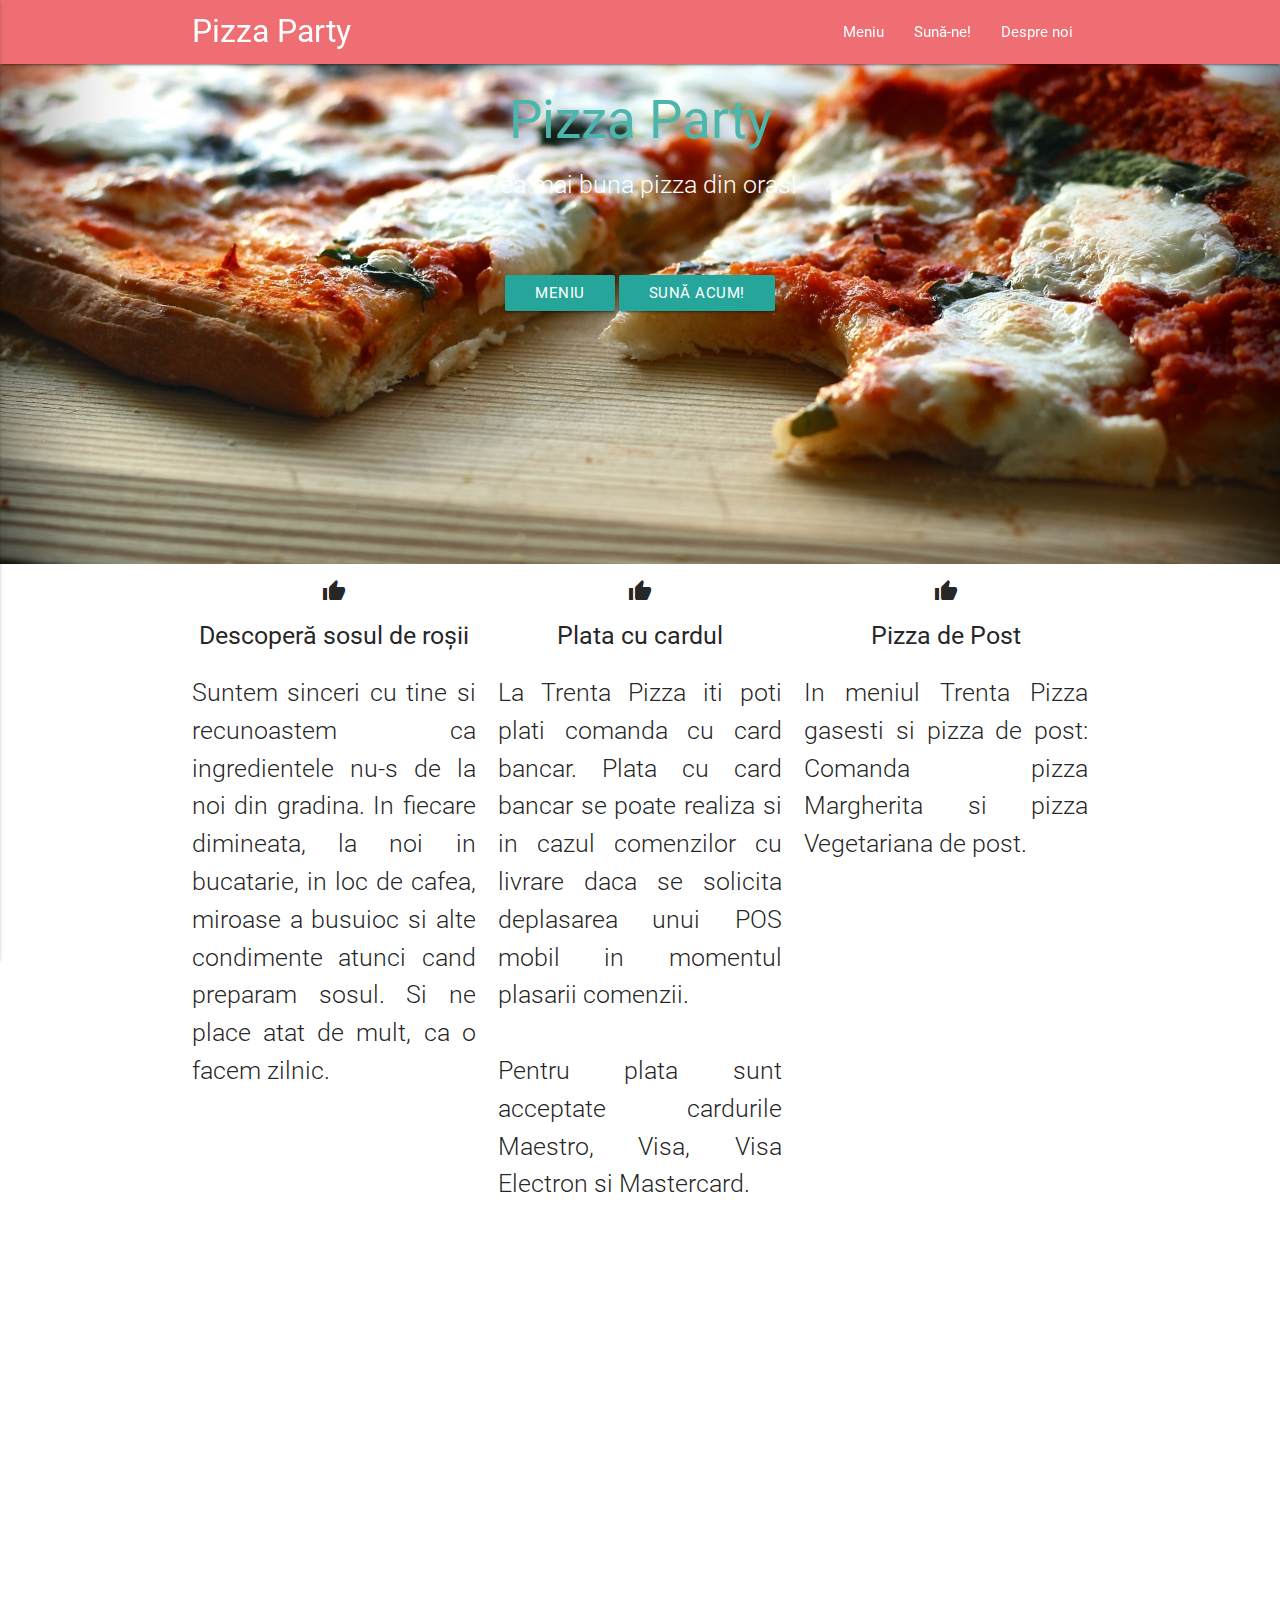
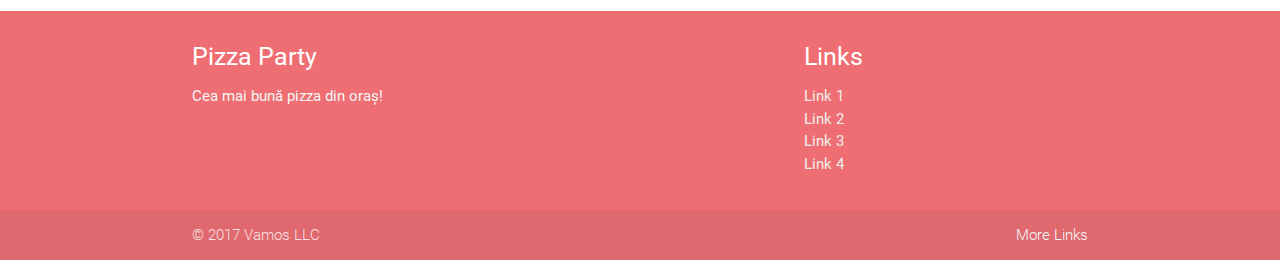
==== index.html @ caef9239 "Add files via upload" ====
<!DOCTYPE html>
<html>

<head>
    <meta charset="utf-8">
    <link href="http://fonts.googleapis.com/icon?family=Material+Icons" rel="stylesheet">
    <link rel="stylesheet" href="css/materialize.min.css">
    <link rel="stylesheet" href="css/master.css">
    <meta name="viewport" content="width=device-width, initial-scale=1.0" />
    <title>Pizza Party</title>
</head>

<body>
    <div class="navbar-fixed" id="daniel">
        <div class="nav-wrapper">
            <nav class="">
                <div class="container">
                    <a href="#!" class="brand-logo">Pizza Party</a>
                    <a href="#" data-activates="mobile-demo" class="button-collapse"><i class="material-icons">menu</i></a>
                    <ul class="right hide-on-med-and-down">
                        <li><a href="sass.html">Meniu</a></li>
                        <li><a href="badges.html">Sună-ne!</a></li>
                        <li><a href="mobile.html">Despre noi</a></li>
                    </ul>
                </div>
                <ul class="side-nav" id="mobile-demo">
                  <br><br>
                  <li><a href="sass.html">Meniu</a></li>
                  <li><a href="badges.html">Sună-ne!</a></li>
                  <li><a href="mobile.html">Despre noi</a></li>
                </ul>
        </div>
        </nav>
    </div>


  <!-- <div class="parallax-container">
    <div class="parallax"><img src="images/parallax1.jpg"></div>
  </div>
  <div class="section white">
    <div class="row container">
      <h2 class="header">Parallax</h2>
      <p class="grey-text text-darken-3 lighten-3">Parallax is an effect where the background content or image in this case, is moved at a different speed than the foreground content while scrolling.</p>
    </div>
  </div>
  <div class="parallax-container">
    <div class="parallax"><img src="images/parallax2.jpg"></div>
  </div> -->

<div class="parallax-container white-text" id="frontImage">
<div class="center">
  <h2 class="header center teal-text text-lighten-2">Pizza Party</h2>
  <h5 class="header col s12 light">Cea mai buna pizza din oras!</h5>

  <br><br><br>
<button type="button" name="button" class="btn">Meniu</button>
<button type="button" name="button" class="btn">Sună acum!</button>

</div>
</div>


    <!-- div cu avantaje -->
    <!-- pizza de post
    plata cu cardul
    sosul de rosii -->
    <!-- div cu unde ne gasesti -->

    <!-- orarul -->
    <div class="container">
        <div class="section">
            <div class="row">
                <div class="col s12 m4">
                    <div class="center">
                        <i class="material-icons">thumb_up</i>
                    </div>
                    <h5 class="center">Descoperă sosul de roșii</h5>
                    <p class="flow-text light">Suntem sinceri cu tine si recunoastem ca ingredientele nu-s de la noi din gradina. In fiecare dimineata, la noi in bucatarie, in loc de cafea, miroase a busuioc si alte condimente atunci cand preparam sosul. Si ne place atat de mult, ca o facem zilnic.</p>
                </div>
                <div class="col s12 m4">
                    <div class="center">
                        <i class="material-icons">thumb_up</i>
                    </div>
                    <h5 class="center">Plata cu cardul</h5>
                    <p class="flow-text light">La Trenta Pizza iti poti plati comanda cu card bancar. Plata cu card bancar se poate realiza si in cazul comenzilor cu livrare daca se solicita deplasarea unui POS mobil in momentul plasarii comenzii.
                        <br>
                        <br>Pentru plata sunt acceptate cardurile Maestro, Visa, Visa Electron si Mastercard. </p>
                </div>
                <div class="col s12 m4">
                    <div class="center">
                        <i class="material-icons">thumb_up</i>
                    </div>
                    <h5 class="center">Pizza de Post </h5>
                    <p class="flow-text light">In meniul Trenta Pizza gasesti si pizza de post: Comanda pizza Margherita si pizza Vegetariana de post. </p>
                </div>

            </div>
        </div>
        <div class="center">
            <div class="row">
                <div class="col s12 m6">
                    <div class="google-maps">
                        <iframe src="https://www.google.com/maps/embed?pb=!1m14!1m8!1m3!1d11072.360357608562!2d23.5609183!3d46.0692448!3m2!1i1024!2i768!4f13.1!3m3!1m2!1s0x0%3A0xd71dfb089d859bc3!2sPizza+Party!5e0!3m2!1sen!2sro!4v1497768733382" width="600" height="450" frameborder="0" style="border:0" allowfullscreen></iframe>
                    </div>
                </div>
            </div>
        </div>
    </div>

    <footer class="page-footer">
        <div class="container">
            <div class="row">
                <div class="col l6 s12">
                    <h5 class="white-text">Pizza Party</h5>
                    <p class="grey-text text-lighten-4">Cea mai bună pizza din oraș!</p>
                </div>
                <div class="col l4 offset-l2 s12">
                    <h5 class="white-text">Links</h5>
                    <ul>
                        <li><a class="grey-text text-lighten-3" href="#!">Link 1</a></li>
                        <li><a class="grey-text text-lighten-3" href="#!">Link 2</a></li>
                        <li><a class="grey-text text-lighten-3" href="#!">Link 3</a></li>
                        <li><a class="grey-text text-lighten-3" href="#!">Link 4</a></li>
                    </ul>
                </div>
            </div>
        </div>
        <div class="footer-copyright">
            <div class="container">
                © 2017 Vamos LLC
                <a class="grey-text text-lighten-4 right" href="#!">More Links</a>
            </div>
        </div>
    </footer>
    <script type="text/javascript" src="js/jquery-3.2.1.min.js"></script>
    <script type="text/javascript" src="js/materialize.min.js"></script>
    <script type="text/javascript" src="js/init.js">
    </script>
</body>

</html>
---- css/master.css ----
body {
   display: flex;
   min-height: 100vh;
   flex-direction: column;
 }

 main {
   flex: 1 0 auto;
 }

.side-nav {
  width: 70%;
}
.navbar-fixed {
      z-index:998;
    }

 .google-maps {
        position: relative;
        padding-bottom: 75%; // This is the aspect ratio
        height: 0;
        overflow: hidden;
    }
    .google-maps iframe {
        position: absolute;
        top: 0;
        left: 0;
        width: 100% !important;
        height: 100% !important;
    }

    .flow-text {
      text-align: justify;
    }


#frontImage {
  /*height: 20rem;*/
  background-image: url(../assets/pizza-background.jpeg);
  background-size: cover;
  background-position: center;
}
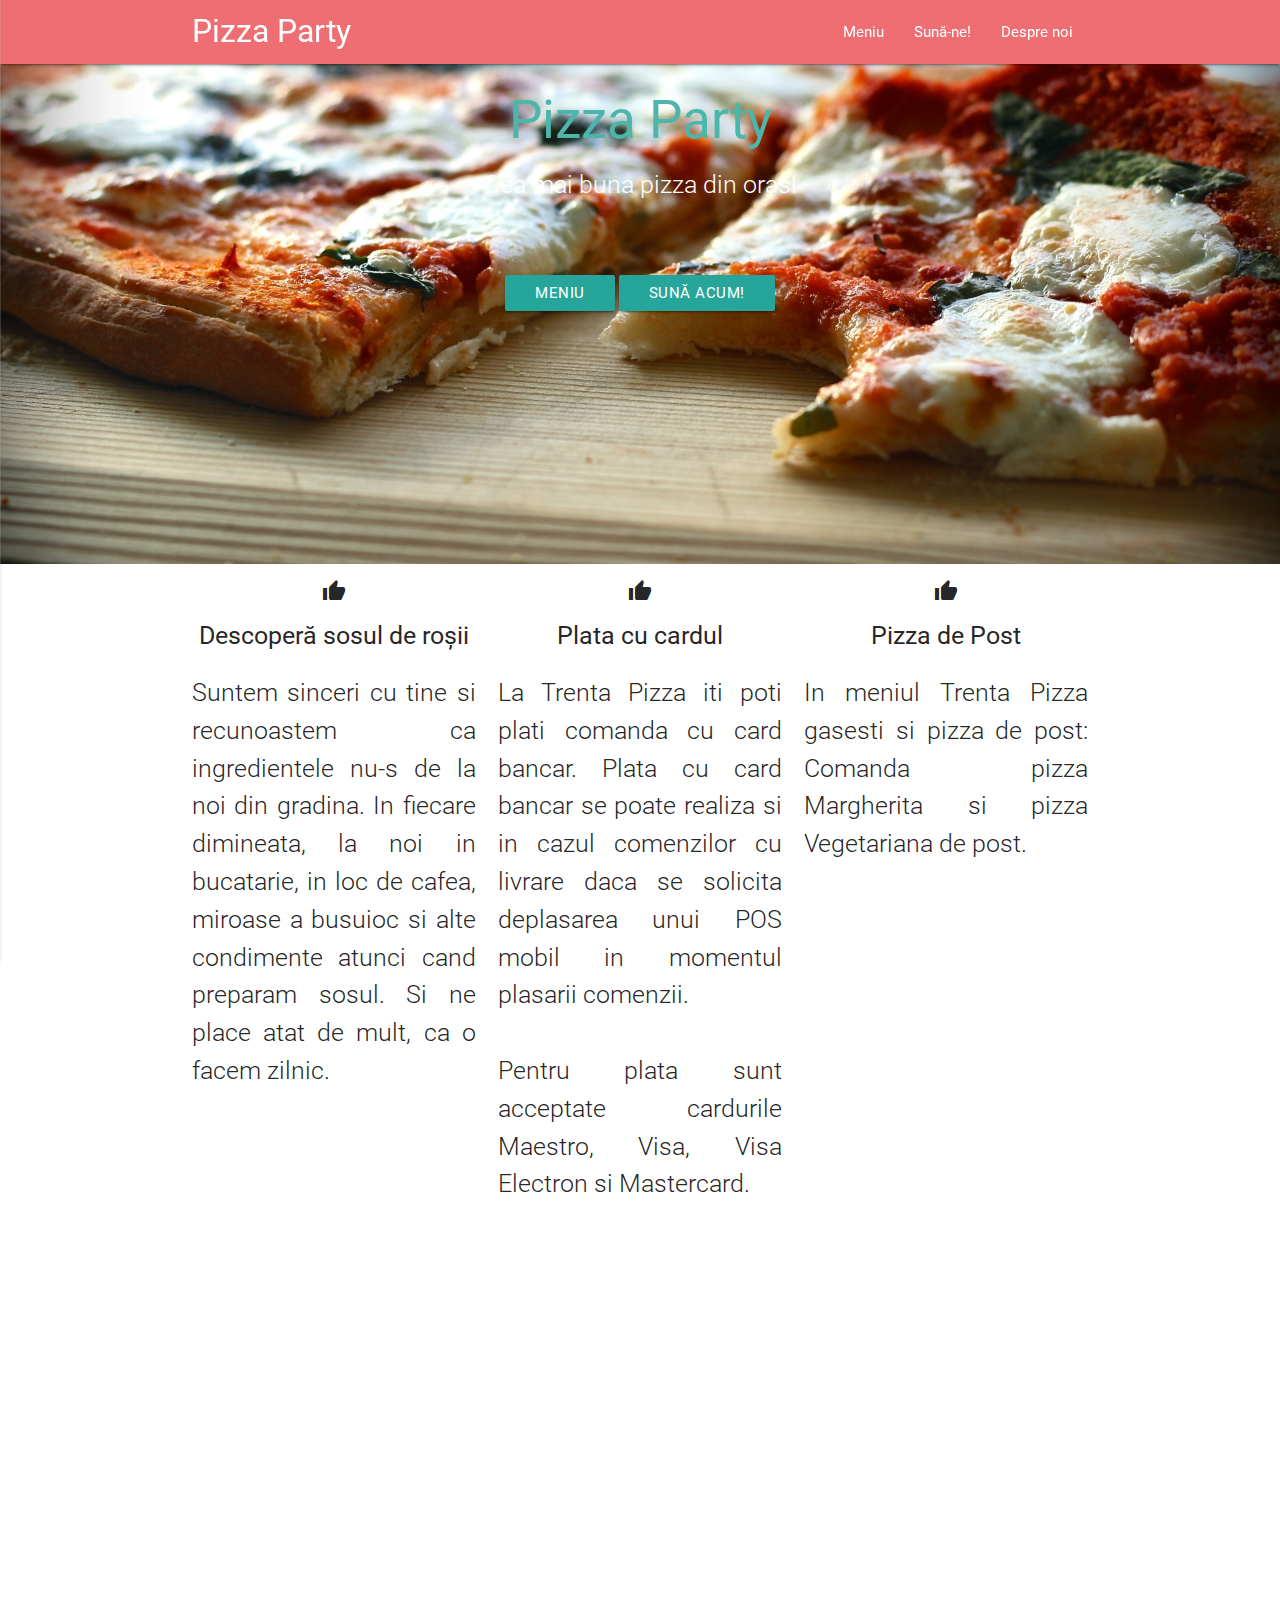
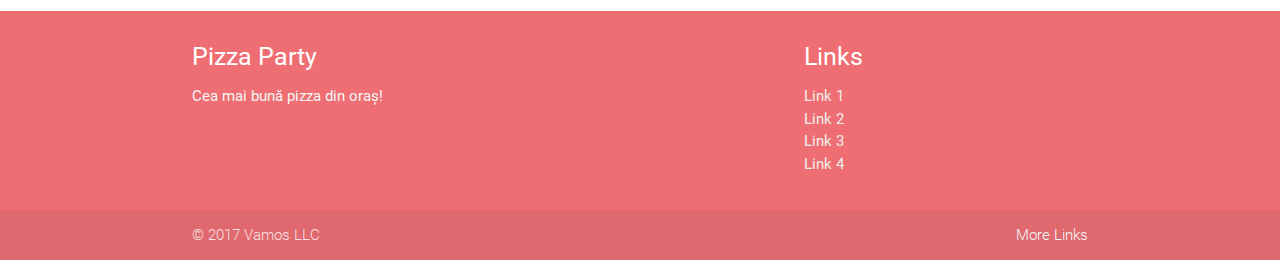
==== commit 686138c9: "Update index.html" ====
--- a/index.html
+++ b/index.html
@@ -7,6 +7,7 @@
     <link rel="stylesheet" href="css/materialize.min.css">
     <link rel="stylesheet" href="css/master.css">
     <meta name="viewport" content="width=device-width, initial-scale=1.0" />
+    <meta name="google-site-verification" content="Iq_jjdVdaHwx-T96byO4Q35asSB0lbD1v5Gc-hfFPSU" />
     <title>Pizza Party</title>
 </head>
 
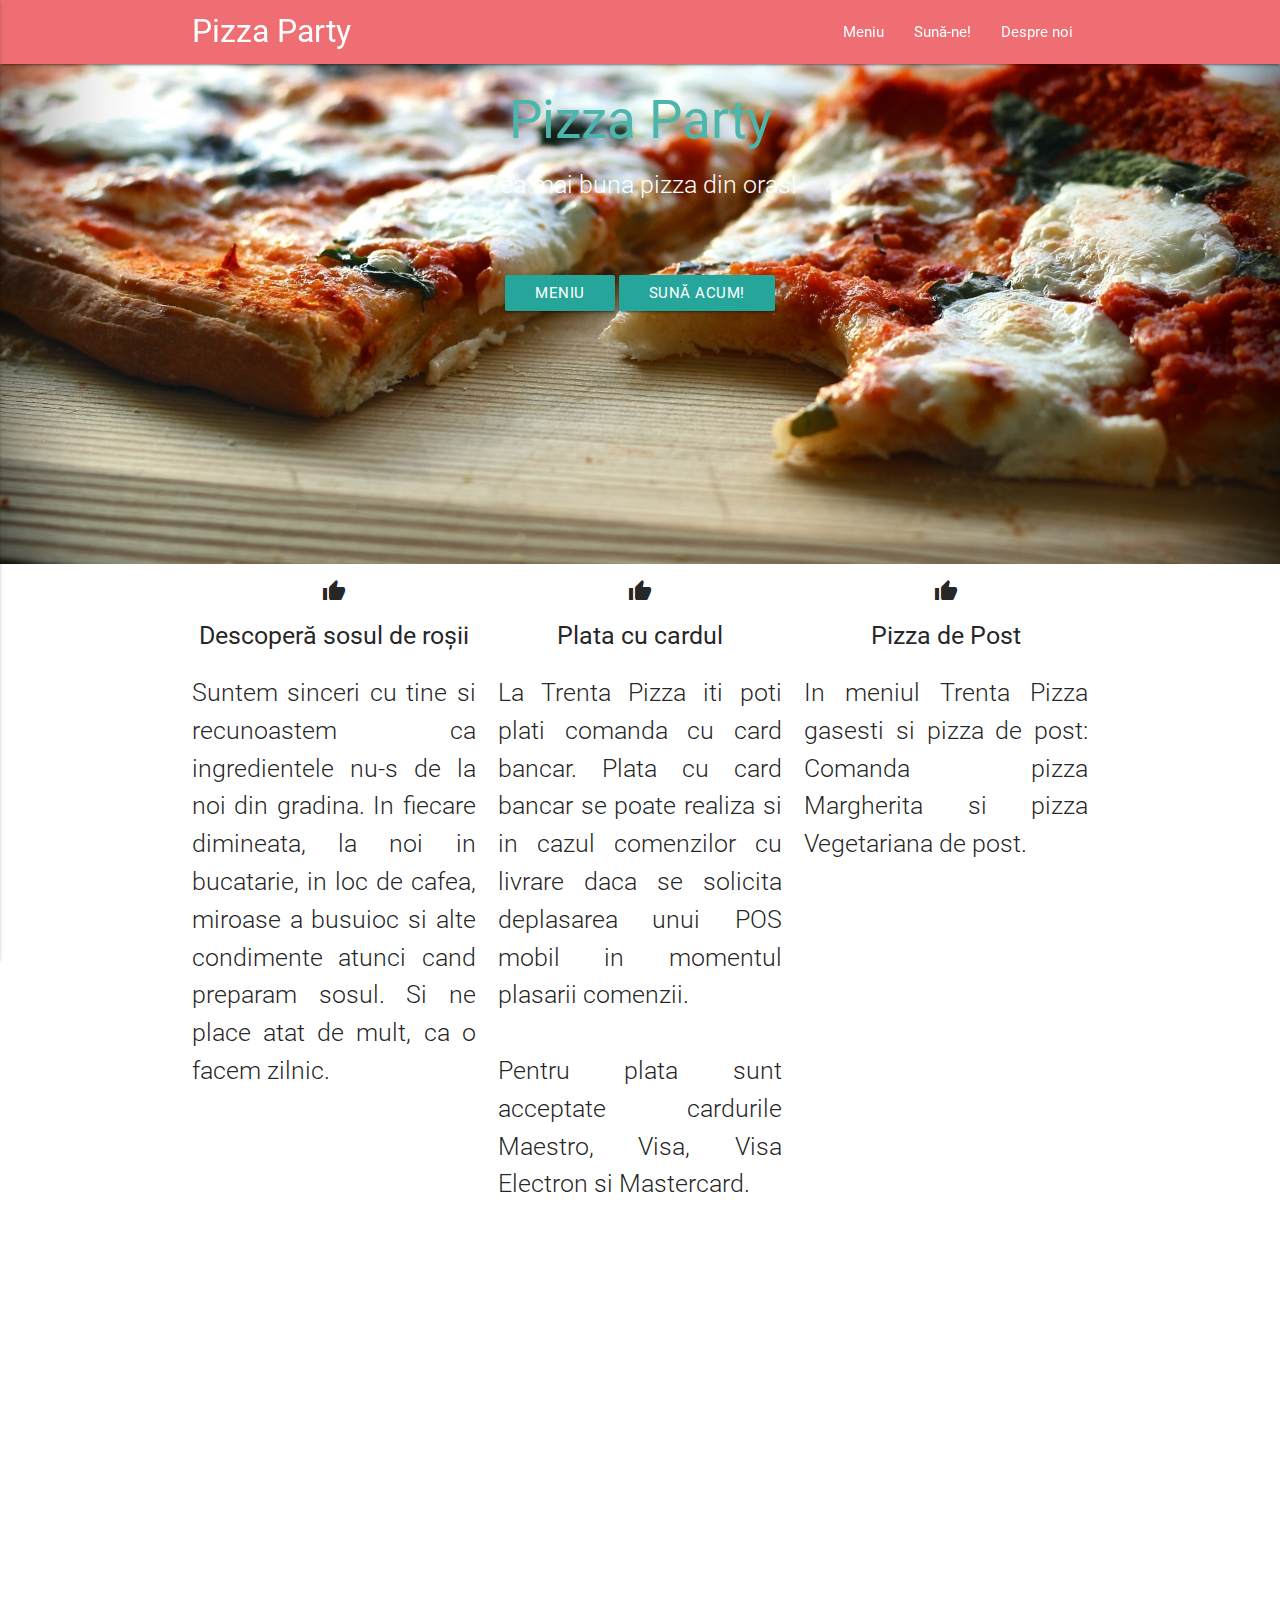
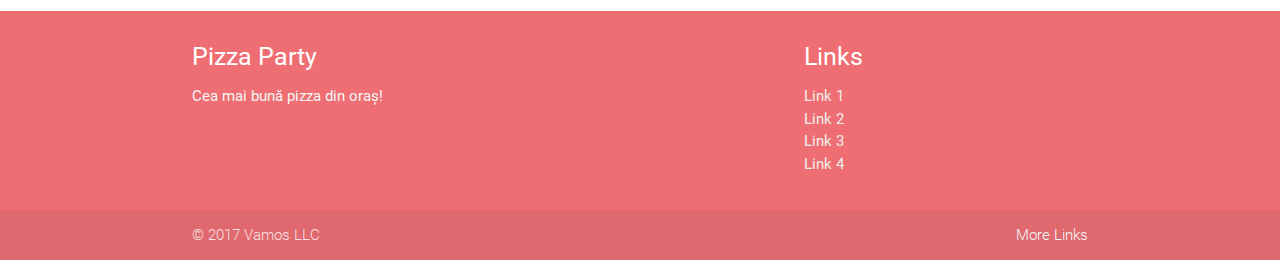
==== commit 0904685a: "Update index.html" ====
--- a/index.html
+++ b/index.html
@@ -137,6 +137,16 @@
     <script type="text/javascript" src="js/materialize.min.js"></script>
     <script type="text/javascript" src="js/init.js">
     </script>
+    <script>
+  (function(i,s,o,g,r,a,m){i['GoogleAnalyticsObject']=r;i[r]=i[r]||function(){
+  (i[r].q=i[r].q||[]).push(arguments)},i[r].l=1*new Date();a=s.createElement(o),
+  m=s.getElementsByTagName(o)[0];a.async=1;a.src=g;m.parentNode.insertBefore(a,m)
+  })(window,document,'script','https://www.google-analytics.com/analytics.js','ga');
+
+  ga('create', 'UA-101589130-1', 'auto');
+  ga('send', 'pageview');
+
+</script>
 </body>
 
 </html>
